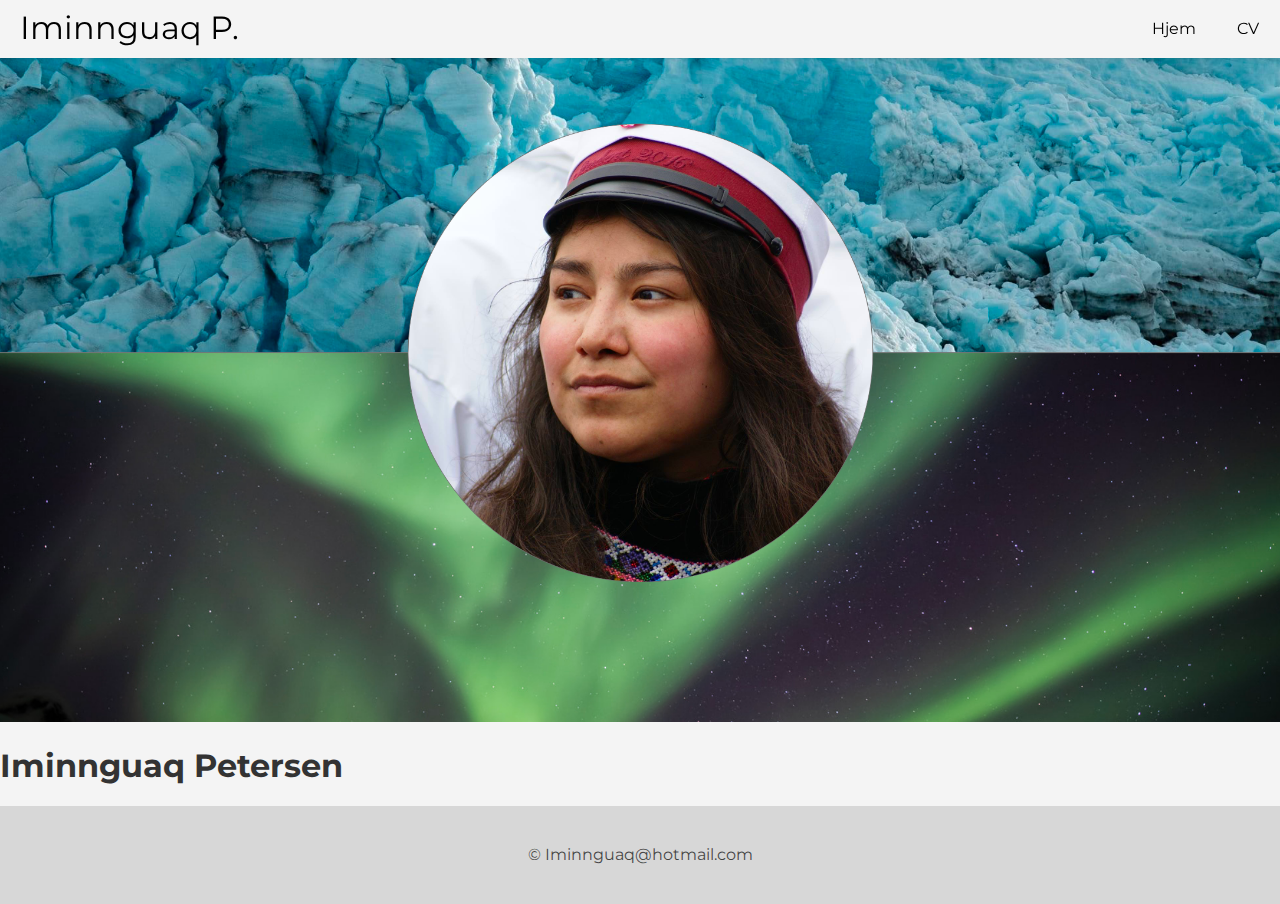
==== index.html @ 1361f215 "Initial commit" ====
<!DOCTYPE html>
<html lang="en">

    <head>
        <meta charset="UTF-8">
        <meta name="viewport" content="width=device-width, initial-scale=1.0">
        <meta name="description" content="portfolio af Iminnguaq Petersen">
        <meta name="keywords" content="portfolio Iminnguaq cv billeder">
        <title>portfolio</title>
        <link rel="stylesheet" href="css/index.css">
        <link rel="stylesheet" href="css/headfootstyles.css">
        <link rel="stylesheet" href="css/normalize.css">
    </head>

    <body>

        <!-- Menu -->
        
        <header class="header">
            <a href="" class="logo">Iminnguaq P.</a>
            <input class="menu-btn" type="checkbox" id="menu-btn" />
            <label class="menu-icon" for="menu-btn"><span class="navicon"></span></label>
            <ul class="menu">
                <li><a href="index.html">Hjem</a></li>
                <li><a href="cv.html">CV</a></li>
            
            </ul>
          </header>
       
          
            <div class="imi">
                
                <img class="imi" src="images/imi.png">
            </div>

            <h1>Iminnguaq Petersen</h1>


             

            <!-- Content Slut -->

           

          <!-- Footer Start -->

          <footer>
            <p>&copy; Iminnguaq@hotmail.com</p>
        </footer>

          <!-- Footer Slut -->

    </body>

</html>
---- css/index.css ----
* {
	margin:0px;
	padding:0px;
}
*, *:after, *:before { -webkit-box-sizing: border-box; -moz-box-sizing: border-box; -ms-box-sizing:border-box; -o-box-sizing:border-box; box-sizing: border-box; }

.clearfix:before, .clearfix:after { display: table; content: ''; }
.clearfix:after { clear: both; }


body {
	background: #ffffff;
	color: #333;
	font-weight: normal;
	font-size: 1em;
	font-family: 'Roboto', Arial, sans-serif;
}
.imi{
	width:100%;
}


/* Contact Form Styling */
.container {
	padding: 0 50px 70px;
	
}
.textcenter {
	text-align: center;
}

.section1 {
	text-align: center;
	display: table;
	width: 100%;
}

.section1 .seperator {
	border-bottom:1px solid #a2a2a2;
	width: 50px;
	display: inline-block;
	margin: 10px;
}



.section2 .sec2addr {
	display: block;
	line-height: 26px;
}

.section2 .sec2addr p:first-child {
	margin-bottom: 10px;
}


.section2 .sec2contactform textarea {
	width: 100%;
	display: block;
	color: #666;
  resize:none;
}
.section2 .sec2contactform input[type="submit"] {
	padding: 15px 40px;
    color: #fff;
    border: 0;
    background: #84658c;
    font-size: 16px;
    text-transform: uppercase;
    margin: 7px 0;
    cursor: pointer;
}
.section2 .sec2contactform h3 {
	font-weight: normal;
    margin: 20px 0;
    margin-top: 30px;
    border-bottom: 1px solid #ddd;
    padding-bottom: 19px;
    color: #b4acb4;
}

/* @media querries */

@media only screen and (max-width: 1266px) {
	.section2 {
		width: 100%;
	}
	.text {
		width: 100%;
	}
}
@media only screen and (max-width: 960px) {
	.container {
		padding: 0 30px 70px;
	}
	.section2 .col2 {
		width: 100%;
		display: block;
	}
	.section2 .col2.first {
		margin-bottom: 10px;
	}
	.section2 .col2.column2 {
		padding: 0;
	}
	body .sec2map {
		height: 250px !important;
	}
	.text {
		width: 100%;
	}
}
@media only screen and (max-width: 768px) {
	.section2 .sec2addr {
		font-size: 14px;
	}
	.section2 .sec2contactform h3 {
		font-size: 16px;
	}
	.section2 .sec2contactform input[type="text"], .section2 .sec2contactform input[type="email"], .section2 .sec2contactform textarea {
		padding: 10px;
		margin:3px 0;
	}
	.section2 .sec2contactform input[type="submit"] {
		padding: 10px 30px;
		font-size: 14px;
	}
	.text{
		width: 100%;
	}
}
@media only screen and (max-width: 420px) {
	.section1 h1 {
		font-size: 28px;
	}	
}

/* Webheading */

.section1 .shtext {
    display: block;
    margin-top: 70px;
    font-size: 20px;
    font-weight: 200;
  }

  .container {
    padding: 0 50px 70px;
  }
  .textcenter {
    text-align: center;
  }
  
  .section1 {
    text-align: center;
    display: table;
    width: 100%;
  }
  
  .section1 .seperator {
    border-bottom:1px solid #a2a2a2;
    width: 50px;
    display: inline-block;
    margin: 10px;
  }


.text {
	width: 100vh;
	height: auto;
	line-height: 300px;
	background-size: cover;
	background-image: linear-gradient(rgba(0, 0, 0, 0.116), rgba(0, 0, 0, 0.5)), url('../images/imi.png');
	position: relative;
	text-align: center;
	z-index: -1;
	border-radius: 3px;
  }
 
  .text p {
	font-size: 32px;
	font-weight: 200;
	color: #e1baa4;
	text-transform: uppercase;
	font-family: sans-serif;
	position: relative;
	display: inline-block;
	vertical-align: middle;
	line-height: normal;     
  
  }
---- css/headfootstyles.css ----
@import url('https://fonts.googleapis.com/css2?family=Montserrat:ital,wght@0,100;0,200;0,300;0,400;0,500;0,600;0,700;0,800;0,900;1,100;1,200;1,300;1,400;1,500;1,600;1,700;1,800;1,900&display=swap');

/* Header Menu */


body {
    margin: 0;
    font-family: 'Montserrat', sans-serif;
    background-color: #f4f4f4;
  }
  
  a {
    color: #000;
  }
  
  /* Heading */

  
  .heading h2 {
    font-size: 4rem;
    text-align: center;
    margin: 4rem;
  }
  /* header */
  
  .header {
    background-color: #f4f4f4;
    box-shadow: 1px 1px 4px 0 rgba(0,0,0,.1);
    position: fixed;
    width: 100%;
    z-index: 3;
    top: 0;
  }
  
  .header ul {
    margin: 0;
    padding: 0;
    list-style: none;
    overflow: hidden;
    background-color: #f4f4f4;
  }
  
  .header li a {
    display: block;
    padding: 15px 20px;
    border-right: 1px solid #f4f4f4;
    text-decoration: none;
  }
  
  .header li a:hover,
  .header .menu-btn:hover {
    background-color: #84658c2f;
  }
  
  .header .logo {
    display: block;
    float: left;
    font-size: 2em;
    padding: 10px 20px;
    text-decoration: none;
  }
  
  /* menu */
  
  .header .menu {
    clear: both;
    max-height: 0;
    transition: max-height .2s ease-out;
  }
  
  /* menu icon */
  
  .header .menu-icon {
    cursor: pointer;
    display: inline-block;
    float: right;
    padding: 28px 20px;
    position: relative;
    user-select: none;
  }
  
  .header .menu-icon .navicon {
    background: #333;
    display: block;
    height: 2px;
    position: relative;
    transition: background .2s ease-out;
    width: 18px;
  }
  
  .header .menu-icon .navicon:before,
  .header .menu-icon .navicon:after {
    background: #333;
    content: '';
    display: block;
    height: 100%;
    position: absolute;
    transition: all .2s ease-out;
    width: 100%;
  }
  
  .header .menu-icon .navicon:before {
    top: 5px;
  }
  
  .header .menu-icon .navicon:after {
    top: -5px;
  }
  
  /* menu btn */
  
  .header .menu-btn {
    display: none;
  }
  
  .header .menu-btn:checked ~ .menu {
    max-height: 240px;
  }
  
  .header .menu-btn:checked ~ .menu-icon .navicon {
    background: transparent;
  }
  
  .header .menu-btn:checked ~ .menu-icon .navicon:before {
    transform: rotate(-45deg);
  }
  
  .header .menu-btn:checked ~ .menu-icon .navicon:after {
    transform: rotate(45deg);
  }
  
  .header .menu-btn:checked ~ .menu-icon:not(.steps) .navicon:before,
  .header .menu-btn:checked ~ .menu-icon:not(.steps) .navicon:after {
    top: 0;
  }
  
  /* 48em = 768px */
  
  @media (min-width: 54.68em) {
    .header li {
      float: left;
    }
    .header li a {
      padding: 20px 20px;
    }
    .header .menu {
      clear: none;
      float: right;
      max-height: none;
    }
    .header .menu-icon {
      display: none;
    }
  }
  
  /* Active menu line */



  /* Footer */

  footer
  {
      padding: 2.5rem 0;
      background-color: #d7d7d7;
      text-align: center;
      color: rgba(0,0,0,.7);
  }

  /* WebHeading */
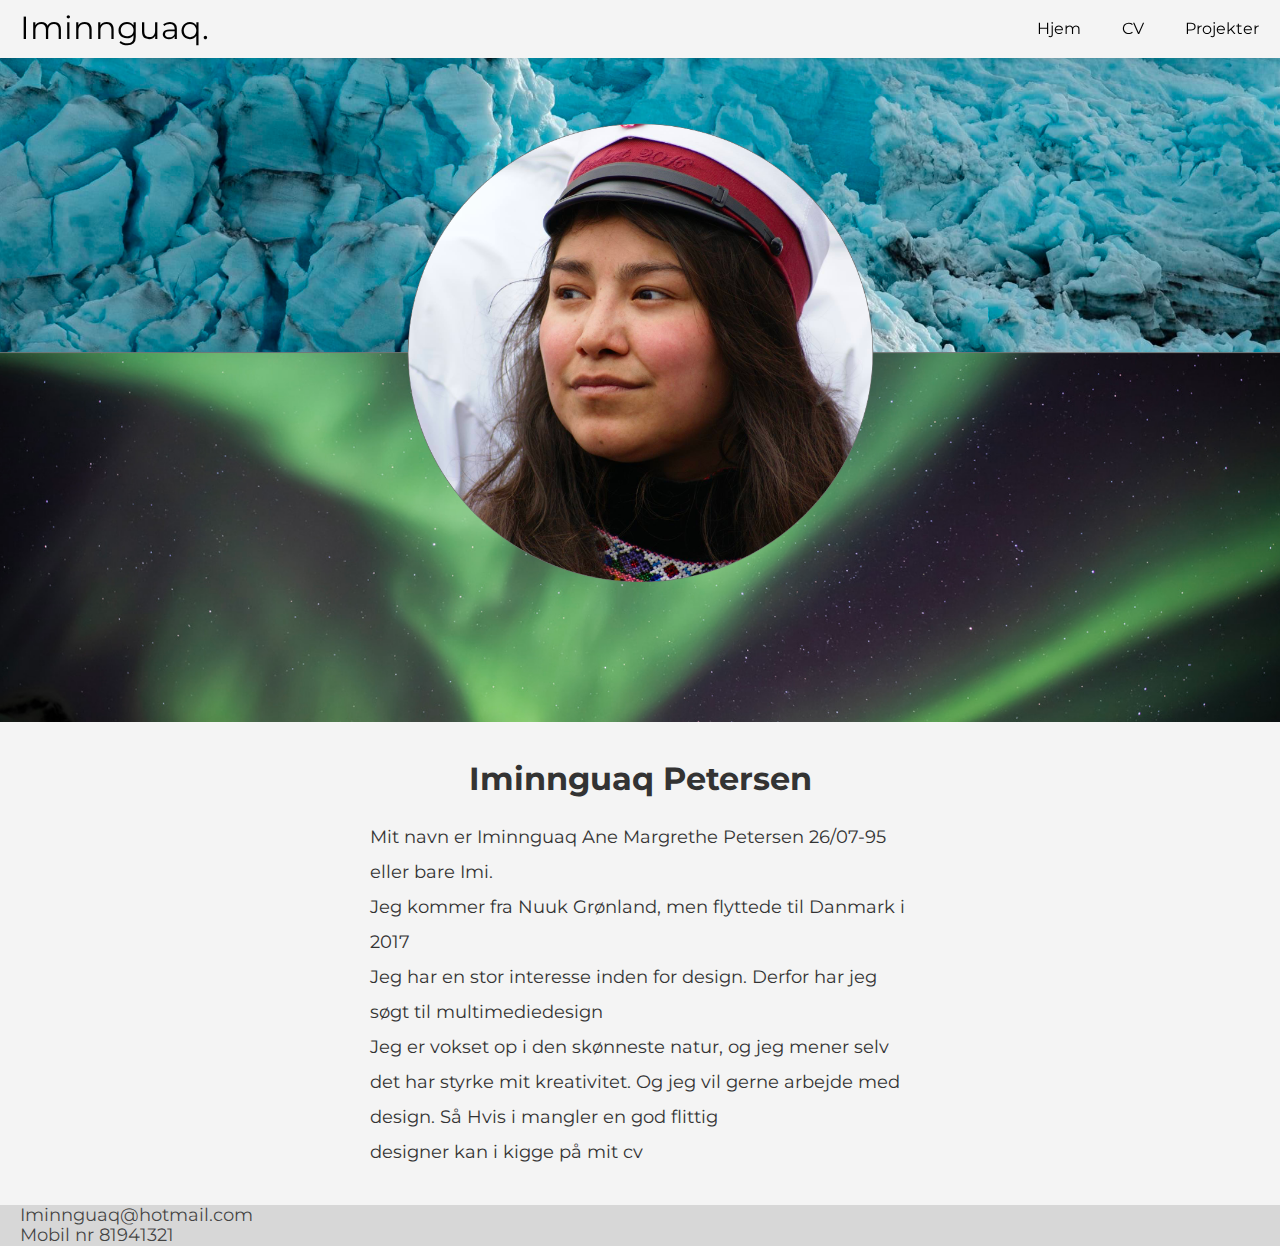
==== commit edac2f19: "update" ====
--- a/index.html
+++ b/index.html
@@ -1,55 +1,58 @@
 <!DOCTYPE html>
 <html lang="en">
 
-    <head>
-        <meta charset="UTF-8">
-        <meta name="viewport" content="width=device-width, initial-scale=1.0">
-        <meta name="description" content="portfolio af Iminnguaq Petersen">
-        <meta name="keywords" content="portfolio Iminnguaq cv billeder">
-        <title>portfolio</title>
-        <link rel="stylesheet" href="css/index.css">
-        <link rel="stylesheet" href="css/headfootstyles.css">
-        <link rel="stylesheet" href="css/normalize.css">
-    </head>
+<head>
+    <meta charset="UTF-8">
+    <meta name="viewport" content="width=device-width, initial-scale=1.0">
+    <meta name="description" content="portfolio af Iminnguaq Petersen">
+    <meta name="keywords" content="portfolio Iminnguaq cv billeder">
+    <title>portfolio</title>
+    <link rel="stylesheet" href="css/index.css">
+    <link rel="stylesheet" href="css/headfootstyles.css">
+    <link rel="stylesheet" href="css/normalize.css">
+</head>
 
-    <body>
+<body>
 
-        <!-- Menu -->
-        
-        <header class="header">
-            <a href="" class="logo">Iminnguaq P.</a>
-            <input class="menu-btn" type="checkbox" id="menu-btn" />
-            <label class="menu-icon" for="menu-btn"><span class="navicon"></span></label>
-            <ul class="menu">
-                <li><a href="index.html">Hjem</a></li>
-                <li><a href="cv.html">CV</a></li>
-            
-            </ul>
-          </header>
-       
-          
-            <div class="imi">
-                
-                <img class="imi" src="images/imi.png">
-            </div>
+    <!-- Menu -->
 
-            <h1>Iminnguaq Petersen</h1>
+    <header class="header">
+        <a href="" class="logo">Iminnguaq.</a>
+        <input class="menu-btn" type="checkbox" id="menu-btn" />
+        <label class="menu-icon" for="menu-btn"><span class="navicon"></span></label>
+        <ul class="menu">
+            <li><a href="index.html">Hjem</a></li>
+            <li><a href="cv.html">CV</a></li>
+            <li><a href="projekter.html">Projekter</a></li>
+
+        </ul>
+    </header>
 
 
-             
+    <div class="imi">
 
-            <!-- Content Slut -->
+        <img class="imi" src="images/imi.png">
+    </div>
+    <div class="Imi-text">
+        <h1>Iminnguaq Petersen</h1>
+        <p class="p-Imi">Mit navn er Iminnguaq Ane Margrethe Petersen 26/07-95 eller bare Imi. <br> Jeg kommer fra Nuuk Grønland, men flyttede til Danmark i 2017 <br> Jeg har en stor interesse inden for design. Derfor har jeg søgt til multimediedesign <br> Jeg er vokset
+            op i den skønneste natur, og jeg mener selv det har styrke mit kreativitet. Og jeg vil gerne arbejde med design. Så Hvis i mangler en god flittig <br>designer kan i kigge på mit cv
 
-           
+        </p>
+    </div>
 
-          <!-- Footer Start -->
 
-          <footer>
-            <p>&copy; Iminnguaq@hotmail.com</p>
-        </footer>
 
-          <!-- Footer Slut -->
 
-    </body>
+    <!-- Footer Start -->
+
+    <footer>
+        <p>Iminnguaq@hotmail.com <br>Mobil nr 81941321</p>
+
+    </footer>
+
+    <!-- Footer Slut -->
+
+</body>
 
 </html>--- a/css/index.css
+++ b/css/index.css
@@ -1,71 +1,144 @@
-
-
-
-  
 * {
-	margin:0px;
-	padding:0px;
-}
-*, *:after, *:before { -webkit-box-sizing: border-box; -moz-box-sizing: border-box; -ms-box-sizing:border-box; -o-box-sizing:border-box; box-sizing: border-box; }
-
-.clearfix:before, .clearfix:after { display: table; content: ''; }
-.clearfix:after { clear: both; }
-
+    margin: 0px;
+    padding: 0px;
+}
+
+*,
+*:after,
+*:before {
+    -webkit-box-sizing: border-box;
+    -moz-box-sizing: border-box;
+    -ms-box-sizing: border-box;
+    -o-box-sizing: border-box;
+    box-sizing: border-box;
+}
+
+.clearfix:before,
+.clearfix:after {
+    display: table;
+    content: '';
+}
+
+.clearfix:after {
+    clear: both;
+}
 
 body {
-	background: #ffffff;
-	color: #333;
-	font-weight: normal;
-	font-size: 1em;
-	font-family: 'Roboto', Arial, sans-serif;
-}
-.imi{
-	width:100%;
+    background: #ffffff;
+    color: #333;
+    font-weight: normal;
+    font-size: 1em;
+    font-family: 'Roboto', Arial, sans-serif;
+}
+
+.imi {
+    width: 100%;
+}
+
+.Imi-text {
+    margin: 35px 350px;
+}
+
+h1 {
+    text-align: center;
+}
+
+h3 {
+    font-size: 24px;
+}
+
+h4 {
+    font-size: 20px;
+    color: #2196F3;
+}
+
+p {
+    font-size: 18px;
+    text-align: left;
+    margin: 0 20PX;
+}
+
+.p-Imi {
+    line-height: 35px;
+    font-size: 18px;
+}
+
+.imibillede {
+    width: 300px;
+    margin: 10px 10px;
+    padding: 10px;
+}
+
+
+/* Projekter */
+
+.projekter_grid {
+    margin: auto;
+    width: 50%;
+    text-align: center;
+}
+
+.projekter {
+    display: block;
+    margin: 200px auto;
+    width: 500px;
+    height: 100px;
+}
+
+.projekter1 {
+    background-image: url('../images/space.jpeg');
+}
+
+.projekter2 {
+    background-image: url('../images/dans.png');
+}
+
+.projekter3 {
+    background-image: url('../images/bil.png');
 }
 
 
 /* Contact Form Styling */
+
 .container {
-	padding: 0 50px 70px;
-	
-}
+    padding: 0 50px 70px;
+}
+
 .textcenter {
-	text-align: center;
+    text-align: center;
 }
 
 .section1 {
-	text-align: center;
-	display: table;
-	width: 100%;
+    text-align: center;
+    display: table;
+    width: 100%;
 }
 
 .section1 .seperator {
-	border-bottom:1px solid #a2a2a2;
-	width: 50px;
-	display: inline-block;
-	margin: 10px;
-}
-
-
+    border-bottom: 1px solid #a2a2a2;
+    width: 50px;
+    display: inline-block;
+    margin: 10px;
+}
 
 .section2 .sec2addr {
-	display: block;
-	line-height: 26px;
+    display: block;
+    line-height: 26px;
 }
 
 .section2 .sec2addr p:first-child {
-	margin-bottom: 10px;
-}
-
+    margin-bottom: 10px;
+}
 
 .section2 .sec2contactform textarea {
-	width: 100%;
-	display: block;
-	color: #666;
-  resize:none;
-}
+    width: 100%;
+    display: block;
+    color: #666;
+    resize: none;
+}
+
 .section2 .sec2contactform input[type="submit"] {
-	padding: 15px 40px;
+    padding: 15px 40px;
     color: #fff;
     border: 0;
     background: #84658c;
@@ -74,8 +147,9 @@
     margin: 7px 0;
     cursor: pointer;
 }
+
 .section2 .sec2contactform h3 {
-	font-weight: normal;
+    font-weight: normal;
     margin: 20px 0;
     margin-top: 30px;
     border-bottom: 1px solid #ddd;
@@ -83,61 +157,97 @@
     color: #b4acb4;
 }
 
+
+/* grid system */
+
+.item1 {
+    grid-area: main;
+}
+
+.item2 {
+    grid-area: right;
+}
+
+.grid-container {
+    display: grid;
+    grid-template-areas: 'menu main main main main right';
+    grid-gap: 10px;
+    background-color: #d8d8d8;
+    padding: 100px;
+}
+
+.grid-container>div {
+    background-color: rgba(255, 255, 255, 0.8);
+    text-align: center;
+    padding: 20px 0;
+    font-size: 30px;
+}
+
+
 /* @media querries */
 
 @media only screen and (max-width: 1266px) {
-	.section2 {
-		width: 100%;
-	}
-	.text {
-		width: 100%;
-	}
-}
+    .section2 {
+        width: 100%;
+    }
+    .text {
+        width: 100%;
+    }
+    .Imi-text {
+        margin: 35px 50px;
+    }
+}
+
 @media only screen and (max-width: 960px) {
-	.container {
-		padding: 0 30px 70px;
-	}
-	.section2 .col2 {
-		width: 100%;
-		display: block;
-	}
-	.section2 .col2.first {
-		margin-bottom: 10px;
-	}
-	.section2 .col2.column2 {
-		padding: 0;
-	}
-	body .sec2map {
-		height: 250px !important;
-	}
-	.text {
-		width: 100%;
-	}
-}
+    .container {
+        padding: 0 30px 70px;
+    }
+    .section2 .col2 {
+        width: 100%;
+        display: block;
+    }
+    .section2 .col2.first {
+        margin-bottom: 10px;
+    }
+    .section2 .col2.column2 {
+        padding: 0;
+    }
+    body .sec2map {
+        height: 250px !important;
+    }
+    .text {
+        width: 100%;
+    }
+}
+
 @media only screen and (max-width: 768px) {
-	.section2 .sec2addr {
-		font-size: 14px;
-	}
-	.section2 .sec2contactform h3 {
-		font-size: 16px;
-	}
-	.section2 .sec2contactform input[type="text"], .section2 .sec2contactform input[type="email"], .section2 .sec2contactform textarea {
-		padding: 10px;
-		margin:3px 0;
-	}
-	.section2 .sec2contactform input[type="submit"] {
-		padding: 10px 30px;
-		font-size: 14px;
-	}
-	.text{
-		width: 100%;
-	}
-}
+    .section2 .sec2addr {
+        font-size: 14px;
+    }
+    .section2 .sec2contactform h3 {
+        font-size: 16px;
+    }
+    .section2 .sec2contactform input[type="text"],
+    .section2 .sec2contactform input[type="email"],
+    .section2 .sec2contactform textarea {
+        padding: 10px;
+        margin: 3px 0;
+    }
+    .section2 .sec2contactform input[type="submit"] {
+        padding: 10px 30px;
+        font-size: 14px;
+    }
+    .text {
+        width: 100%;
+    }
+}
+
 @media only screen and (max-width: 420px) {
-	.section1 h1 {
-		font-size: 28px;
-	}	
-}
+    .section1 h1 {
+        font-size: 28px;
+    }
+}
+
 
 /* Webheading */
 
@@ -146,50 +256,49 @@
     margin-top: 70px;
     font-size: 20px;
     font-weight: 200;
-  }
-
-  .container {
+}
+
+.container {
     padding: 0 50px 70px;
-  }
-  .textcenter {
-    text-align: center;
-  }
-  
-  .section1 {
+}
+
+.textcenter {
+    text-align: center;
+}
+
+.section1 {
     text-align: center;
     display: table;
     width: 100%;
-  }
-  
-  .section1 .seperator {
-    border-bottom:1px solid #a2a2a2;
+}
+
+.section1 .seperator {
+    border-bottom: 1px solid #a2a2a2;
     width: 50px;
     display: inline-block;
     margin: 10px;
-  }
-
+}
 
 .text {
-	width: 100vh;
-	height: auto;
-	line-height: 300px;
-	background-size: cover;
-	background-image: linear-gradient(rgba(0, 0, 0, 0.116), rgba(0, 0, 0, 0.5)), url('../images/imi.png');
-	position: relative;
-	text-align: center;
-	z-index: -1;
-	border-radius: 3px;
-  }
- 
-  .text p {
-	font-size: 32px;
-	font-weight: 200;
-	color: #e1baa4;
-	text-transform: uppercase;
-	font-family: sans-serif;
-	position: relative;
-	display: inline-block;
-	vertical-align: middle;
-	line-height: normal;     
-  
-  }+    width: 100vh;
+    height: auto;
+    line-height: 300px;
+    background-size: cover;
+    background-image: linear-gradient(rgba(0, 0, 0, 0.116), rgba(0, 0, 0, 0.5)), url('../images/imi.png');
+    position: relative;
+    text-align: center;
+    z-index: -1;
+    border-radius: 3px;
+}
+
+.text p {
+    font-size: 32px;
+    font-weight: 200;
+    color: #e1baa4;
+    text-transform: uppercase;
+    font-family: sans-serif;
+    position: relative;
+    display: inline-block;
+    vertical-align: middle;
+    line-height: normal;
+}--- a/css/headfootstyles.css
+++ b/css/headfootstyles.css
@@ -161,10 +161,11 @@
 
   footer
   {
-      padding: 2.5rem 0;
+      padding: 0;
       background-color: #d7d7d7;
       text-align: center;
       color: rgba(0,0,0,.7);
+      bottom: 0;
   }
 
   /* WebHeading */
